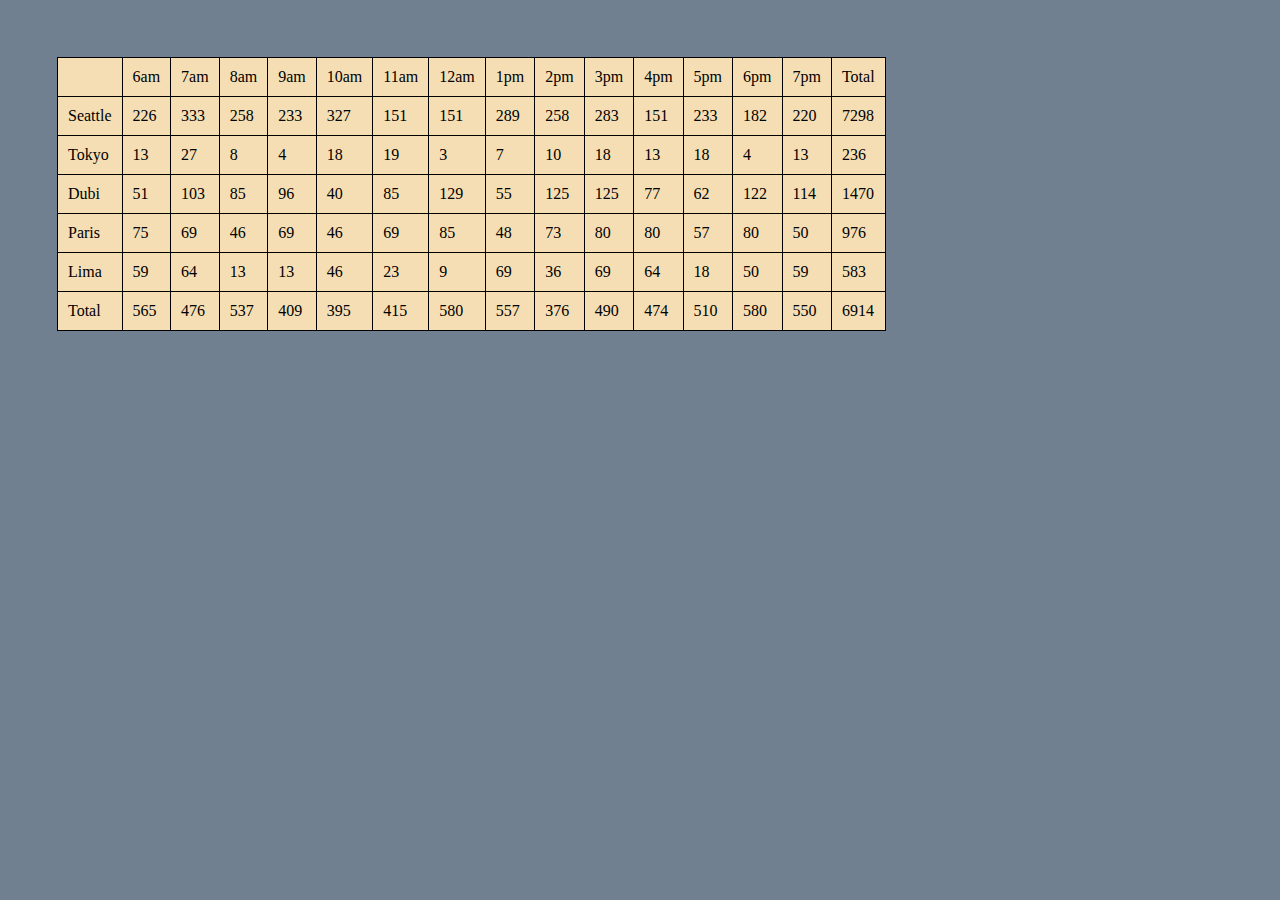
==== sales.html @ 6a167bfc "Done" ====
<!DOCTYPE html>
<html lang="en">
<head>
    <meta charset="UTF-8">
    <meta name="viewport" content="width=device-width, initial-scale=1.0">
    <title>Document</title>
    <link rel="stylesheet" href="css/reset.css">
    <link rel="stylesheet" href="css/style.css">
</head>
<body id="body-element">
    <div id="resturant"></div>
    <script src = js/app.js ></script>
</body>
</html>
---- css/style.css ----
body{
    font-family:cursive;
    font-size: 19px;
    line-height: 28px;
    word-spacing: 1px;
    background-color: slategray;
}

div {
    margin: 50px;
    padding: 2px;
    border: 0;
    font-size: 100%;
    font: initial;
    vertical-align: baseline;
}
ul {
    list-style: initial;
}

h2 {
    padding:10px;
    padding: 15px;
    font: bolder;
    color: red;
}
table , tr , td , th {
    border: 1px solid black;

    margin: 5px;
    padding: 10px;
    font-size: 100%;
    font: -webkit-xxx-large;
    vertical-align: baseline;
    background-color: wheat;
    font-family: cursive;
}
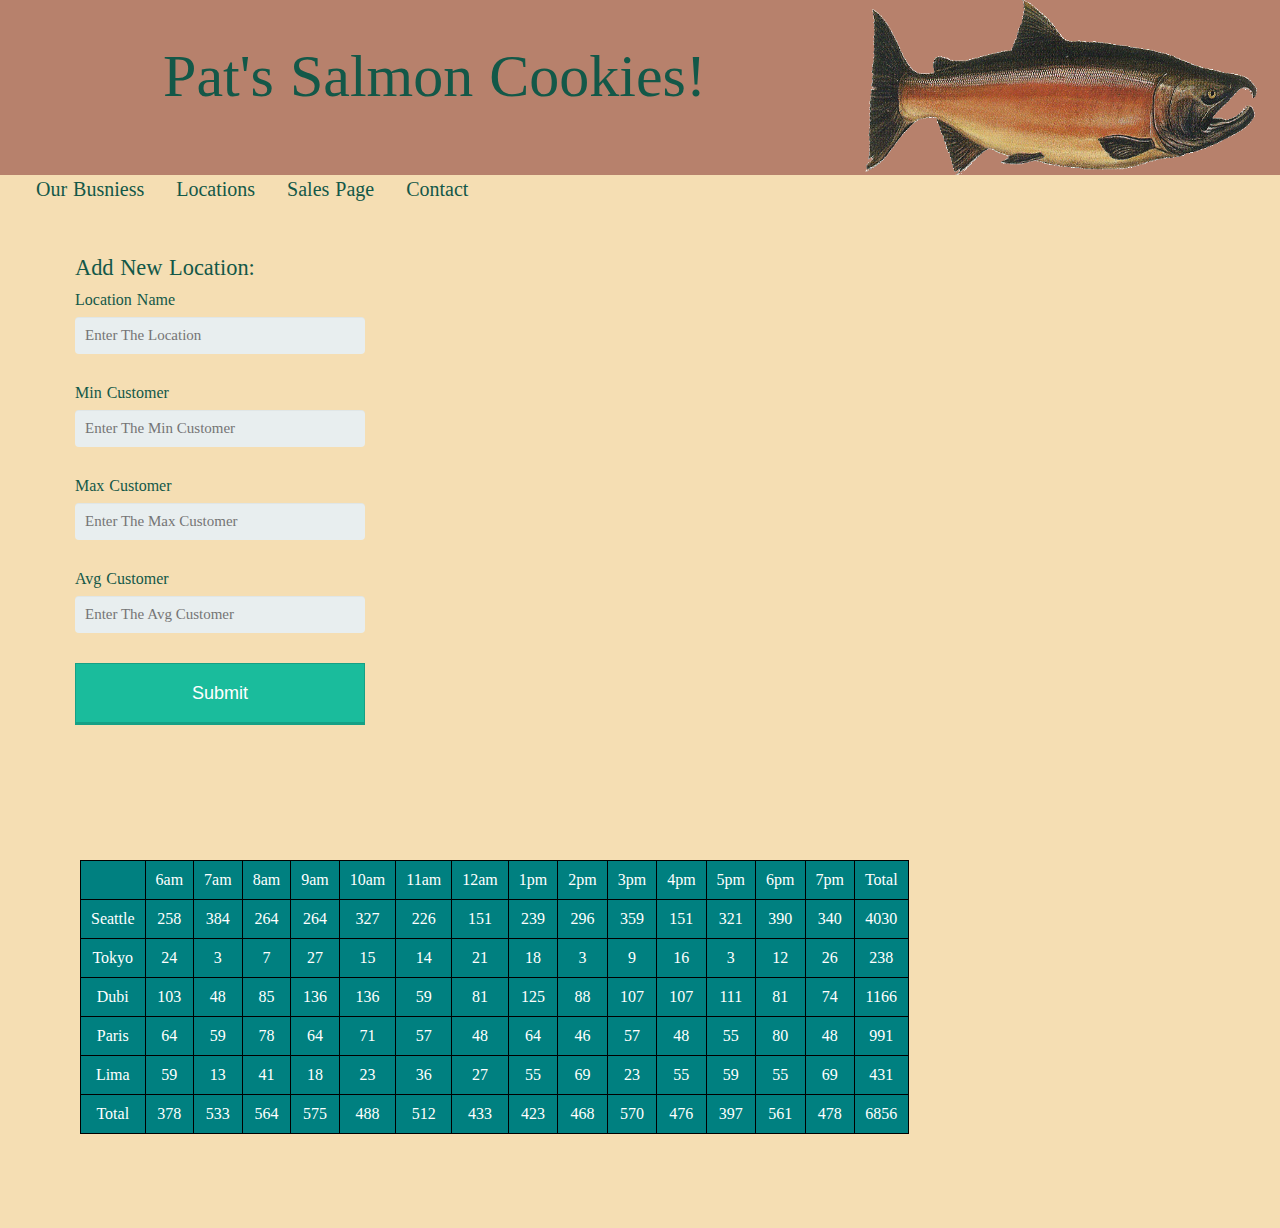
==== commit 30b7dd4c: "still" ====
--- a/sales.html
+++ b/sales.html
@@ -8,6 +8,38 @@
     <link rel="stylesheet" href="css/style.css">
 </head>
 <body id="body-element">
+    <header>
+        
+        <img src = "img/salmon (1).png" >
+        <h1>Pat's Salmon Cookies!</h1>
+
+       
+            <ul>
+                <li><a href="#Our-Busniss">Our Busniess</a></li>
+                <li><a href="#Locations">Locations</a></li>
+                <li><a href = "sales.html">Sales Page</a></li>
+                <li><a href="#Contact">Contact</a></li>
+            </ul>
+        
+    </header>
+    <main>
+        <div class="form-style-5">
+        <form id="locations">
+            <fieldset>
+        <legend>Add New Location:</legend>
+        <label for="name">Location Name</label>
+        <input type="text" id="name" placeholder="Enter The Location"> 
+        <label for="min">Min Customer</label>
+        <input type="text" id="min" placeholder="Enter The Min Customer"> 
+        <label for="max">Max Customer</label>
+        <input type="text" id="max" placeholder="Enter The Max Customer"> 
+        <label for="avg">Avg Customer</label>
+        <input type="text" id="avg" placeholder="Enter The Avg Customer">
+        <input type="submit" >
+    </fieldset>
+        </form>
+    </div>
+    </main>
     <div id="resturant"></div>
     <script src = js/app.js ></script>
 </body>
--- a/css/style.css
+++ b/css/style.css
@@ -1,11 +1,16 @@
-body{
-    font-family:cursive;
-    font-size: 19px;
+body {
+    font-family: inherit;
+    font-size: 20px;
     line-height: 28px;
     word-spacing: 1px;
-    background-color: slategray;
+    padding: 30px;
+    margin: -7px;
+    background-color: wheat;
+    color: #135848;
 }
-
+main{
+    height: 550px;
+}
 div {
     margin: 50px;
     padding: 2px;
@@ -13,26 +18,160 @@
     font-size: 100%;
     font: initial;
     vertical-align: baseline;
+    width: 290px;
 }
-ul {
-    list-style: initial;
+h1 {
+    padding-top: 63px;;
+    font-size: 300%;
+    padding-bottom: 25px;
+    color: #135848;
+    text-align: center;
+    padding-left: 6px;
+    background-color: #b7816c; 
+    margin-right: -25px;
+    margin-left: -25px;
+    padding-bottom: 85px;
+    margin-top: -24px;
 }
-
 h2 {
     padding:10px;
     padding: 15px;
     font: bolder;
-    color: red;
+    font-size: 36px;
+    text-align: center;
+    color:#135848;
 }
+h3 {
+    font-size: 25px;
+    padding: 4px;
+    color: #135848;
+    margin: -3px;
+    display: unset;
+    font: bold;
+    }
+ul li  {
+    margin: 3px;
+    padding: 10px;
+    border: 0;
+    font-size: 100%;
+    font: inherit;
+    vertical-align: baseline;
+    display: inline;
+    text-align: center;
+    }
+p {
+    padding: 10px;
+    width: 100%;
+    text-align: justify;
+    padding-bottom: 30px;
+    font:bold;
+    }
+#Our-Busniss {
+    padding: 10px;
+    padding-top: 50px;
+    
+     }
+img {
+    float: right;
+    width: 392px;
+    height: 176px;
+    }
+iframe{
+        
+    width: 14%;
+    height: 201px;
+    }
+a {
+        text-decoration: none;
+        color:#135848;
+        text-align: center;
+     }
+footer{
+        background-color: #b7816c;
+        margin-right: -25px;
+        margin-left: -22px;
+
+     }
+    
 table , tr , td , th {
     border: 1px solid black;
-
     margin: 5px;
     padding: 10px;
     font-size: 100%;
     font: -webkit-xxx-large;
     vertical-align: baseline;
-    background-color: wheat;
+    background-color: teal;
     font-family: cursive;
+    color: white;
+    text-align: center;
 }
 
+form-style-5{
+	max-width: 500px;
+	padding: 10px 20px;
+	background: #f4f7f8;
+	margin: 10px auto;
+	padding: 20px;
+	background: #f4f7f8;
+	border-radius: 8px;
+	font-family: Georgia, "Times New Roman", Times, serif;
+}
+.form-style-5 fieldset{
+	border: none;
+}
+.form-style-5 legend {
+	font-size: 1.4em;
+	margin-bottom: 10px;
+}
+.form-style-5 label {
+	display: block;
+	margin-bottom: 8px;
+}
+
+.form-style-5 input[type="text"]{
+    font-family: Georgia, "Times New Roman", Times, serif;
+	background: rgba(255,255,255,.1);
+	border: none;
+	border-radius: 4px;
+	font-size: 15px;
+	margin: 0;
+	outline: 0;
+	padding: 10px;
+	width: 100%;
+	box-sizing: border-box; 
+	-webkit-box-sizing: border-box;
+	-moz-box-sizing: border-box; 
+	background-color: #e8eeef;
+	color:#8a97a0;
+	-webkit-box-shadow: 0 1px 0 rgba(0,0,0,0.03) inset;
+	box-shadow: 0 1px 0 rgba(0,0,0,0.03) inset;
+	margin-bottom: 30px;
+}
+
+    
+.form-style-5 input[type="text"]:focus{
+    background: #d2d9dd;
+
+}
+.form-style-5 input[type="submit"]{
+    position: relative;
+	display: block;
+	padding: 19px 39px 18px 39px;
+	color: #FFF;
+	margin: 0 auto;
+	background: #1abc9c;
+	font-size: 18px;
+	text-align: center;
+	font-style: normal;
+	width: 100%;
+	border: 1px solid #16a085;
+	border-width: 1px 1px 3px;
+	margin-bottom: 10px;
+}
+.form-style-5 input[type="submit"]:hover{
+    background: #109177;
+}
+
+ #Locations{
+      width: 130%;
+ }
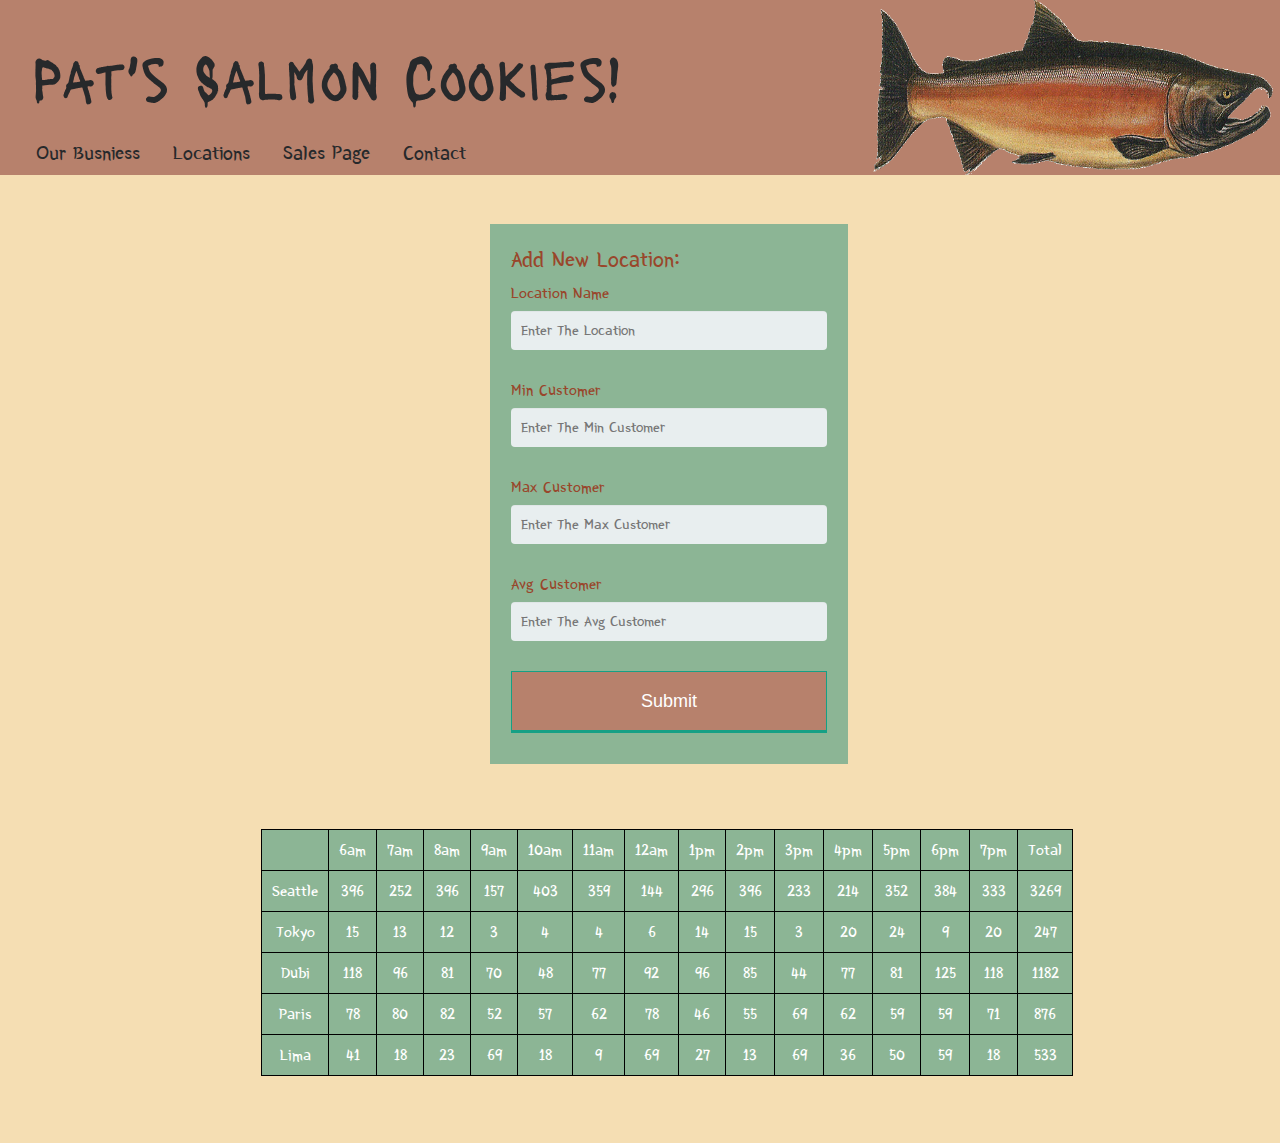
==== commit 4f0a90e9: "i think it's done" ====
--- a/sales.html
+++ b/sales.html
@@ -3,7 +3,8 @@
 <head>
     <meta charset="UTF-8">
     <meta name="viewport" content="width=device-width, initial-scale=1.0">
-    <title>Document</title>
+    <title>sales-page</title>
+    <link href="https://fonts.googleapis.com/css?family=Lacquer|Yeon+Sung&display=swap" rel="stylesheet">
     <link rel="stylesheet" href="css/reset.css">
     <link rel="stylesheet" href="css/style.css">
 </head>
--- a/css/style.css
+++ b/css/style.css
@@ -6,32 +6,38 @@
     padding: 30px;
     margin: -7px;
     background-color: wheat;
-    color: #135848;
+    color:  #99462b;
+    width: 100%;
+    font-family: 'Yeon Sung' ;
+
 }
 main{
     height: 550px;
 }
 div {
-    margin: 50px;
+    margin: 10px;
     padding: 2px;
     border: 0;
     font-size: 100%;
     font: initial;
     vertical-align: baseline;
     width: 290px;
+    margin-top: 10px;
+    margin-left: -8px;
 }
 h1 {
     padding-top: 63px;;
     font-size: 300%;
     padding-bottom: 25px;
-    color: #135848;
-    text-align: center;
-    padding-left: 6px;
+    color: #27292b;
+    text-align: left;
+    padding-left: 35px;
     background-color: #b7816c; 
     margin-right: -25px;
     margin-left: -25px;
     padding-bottom: 85px;
     margin-top: -24px;
+    font-family: 'Lacquer','Yeon Sung' ;
 }
 h2 {
     padding:10px;
@@ -39,15 +45,19 @@
     font: bolder;
     font-size: 36px;
     text-align: center;
-    color:#135848;
+    color:#27292b;
+    font-family: 'Lacquer','Yeon Sung' ;
+    padding-top: 12px;
 }
 h3 {
     font-size: 25px;
     padding: 4px;
-    color: #135848;
+    color: #27292b;
     margin: -3px;
     display: unset;
     font: bold;
+    font-family:'Lacquer',cursive,'Yeon Sung' ;
+
     }
 ul li  {
     margin: 3px;
@@ -58,13 +68,18 @@
     vertical-align: baseline;
     display: inline;
     text-align: center;
+    
+    }
+    ul{
+        margin-top: -36px;
     }
 p {
     padding: 10px;
-    width: 100%;
-    text-align: justify;
+    width: 838px;    text-align: justify;
     padding-bottom: 30px;
     font:bold;
+    text-indent: 6mm;
+    font-family: cursive;
     }
 #Our-Busniss {
     padding: 10px;
@@ -73,37 +88,46 @@
      }
 img {
     float: right;
-    width: 392px;
+    width: 400px;
     height: 176px;
+    padding-top: 0px;
+    padding-right: 30px;
     }
 iframe{
         
     width: 14%;
     height: 201px;
+    padding-left: 11px;
+   
     }
 a {
         text-decoration: none;
-        color:#135848;
+        color:#27292b;
         text-align: center;
      }
 footer{
         background-color: #b7816c;
         margin-right: -25px;
         margin-left: -22px;
-
-     }
+        width:100%;
+        height: 153px; 
+        margin-top: 32px;
+    }
     
 table , tr , td , th {
     border: 1px solid black;
-    margin: 5px;
+    margin: 18px;
     padding: 10px;
     font-size: 100%;
     font: -webkit-xxx-large;
     vertical-align: baseline;
-    background-color: teal;
-    font-family: cursive;
+    background-color: #8cb595;
+    font-family: 'Yeon Sung' ;
     color: white;
     text-align: center;
+    margin-top: 90px;
+    margin-left: 244px;
+
 }
 
 form-style-5{
@@ -114,7 +138,8 @@
 	padding: 20px;
 	background: #f4f7f8;
 	border-radius: 8px;
-	font-family: Georgia, "Times New Roman", Times, serif;
+    font-family:'Yeon Sung', Georgia, "Times New Roman", Times, serif;
+ 
 }
 .form-style-5 fieldset{
 	border: none;
@@ -129,7 +154,7 @@
 }
 
 .form-style-5 input[type="text"]{
-    font-family: Georgia, "Times New Roman", Times, serif;
+    font-family:'Yeon Sung',Georgia, "Times New Roman", Times, serif;
 	background: rgba(255,255,255,.1);
 	border: none;
 	border-radius: 4px;
@@ -159,7 +184,7 @@
 	padding: 19px 39px 18px 39px;
 	color: #FFF;
 	margin: 0 auto;
-	background: #1abc9c;
+	background: #b7816c;
 	font-size: 18px;
 	text-align: center;
 	font-style: normal;
@@ -175,3 +200,42 @@
  #Locations{
       width: 130%;
  }
+.seattle-opening{
+    display: inline-block;
+    margin-top: 18px;
+    margin-left: 99px;
+    width: 132px;
+}
+.tokyo-opening{
+    display: inline-block;
+    margin-top: 18px;
+    margin-left: 99px;
+    width: 132px;
+}
+.dubi-opening{
+    display: inline-block;
+    margin-top: 18px;
+    margin-left: 99px;
+    width: 132px;
+}
+.paris-opening{
+    display: inline-block;
+    margin-top: 18px;
+    margin-left: 99px;
+    width: 132px;
+}
+.lima-opening{
+    display: inline-block;
+    margin-top: 18px;
+    margin-left: 88px;
+    width: 132px;
+}
+form#locations{
+    font-family:'Yeon Sung', Georgia, "Times New Roman", Times, serif;
+    margin-top: 45px;
+    margin-left: 473px;
+    background-color: #8cb595;
+    width: 316px;
+    padding: 21px;
+}
+
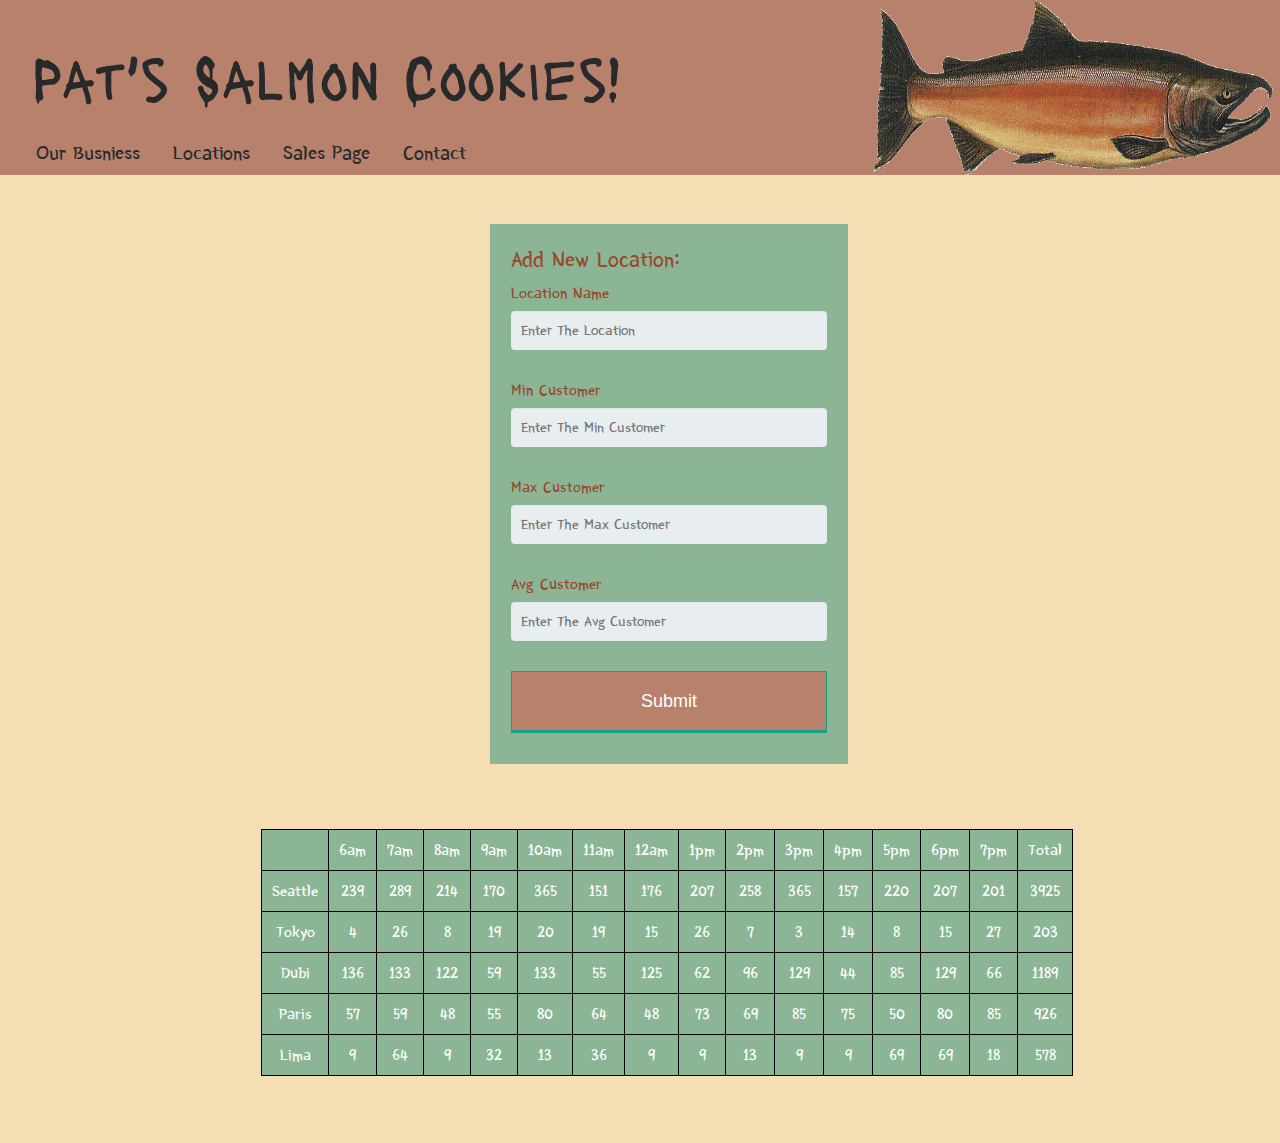
==== commit 770c7a9b: "i do edit" ====
--- a/sales.html
+++ b/sales.html
@@ -29,13 +29,13 @@
             <fieldset>
         <legend>Add New Location:</legend>
         <label for="name">Location Name</label>
-        <input type="text" id="name" placeholder="Enter The Location"> 
+        <input type="text" id="name" placeholder="Enter The Location" required> 
         <label for="min">Min Customer</label>
-        <input type="text" id="min" placeholder="Enter The Min Customer"> 
+        <input type="text" id="min" placeholder="Enter The Min Customer" required> 
         <label for="max">Max Customer</label>
-        <input type="text" id="max" placeholder="Enter The Max Customer"> 
+        <input type="text" id="max" placeholder="Enter The Max Customer" required> 
         <label for="avg">Avg Customer</label>
-        <input type="text" id="avg" placeholder="Enter The Avg Customer">
+        <input type="text" id="avg" placeholder="Enter The Avg Customer" required>
         <input type="submit" >
     </fieldset>
         </form>
